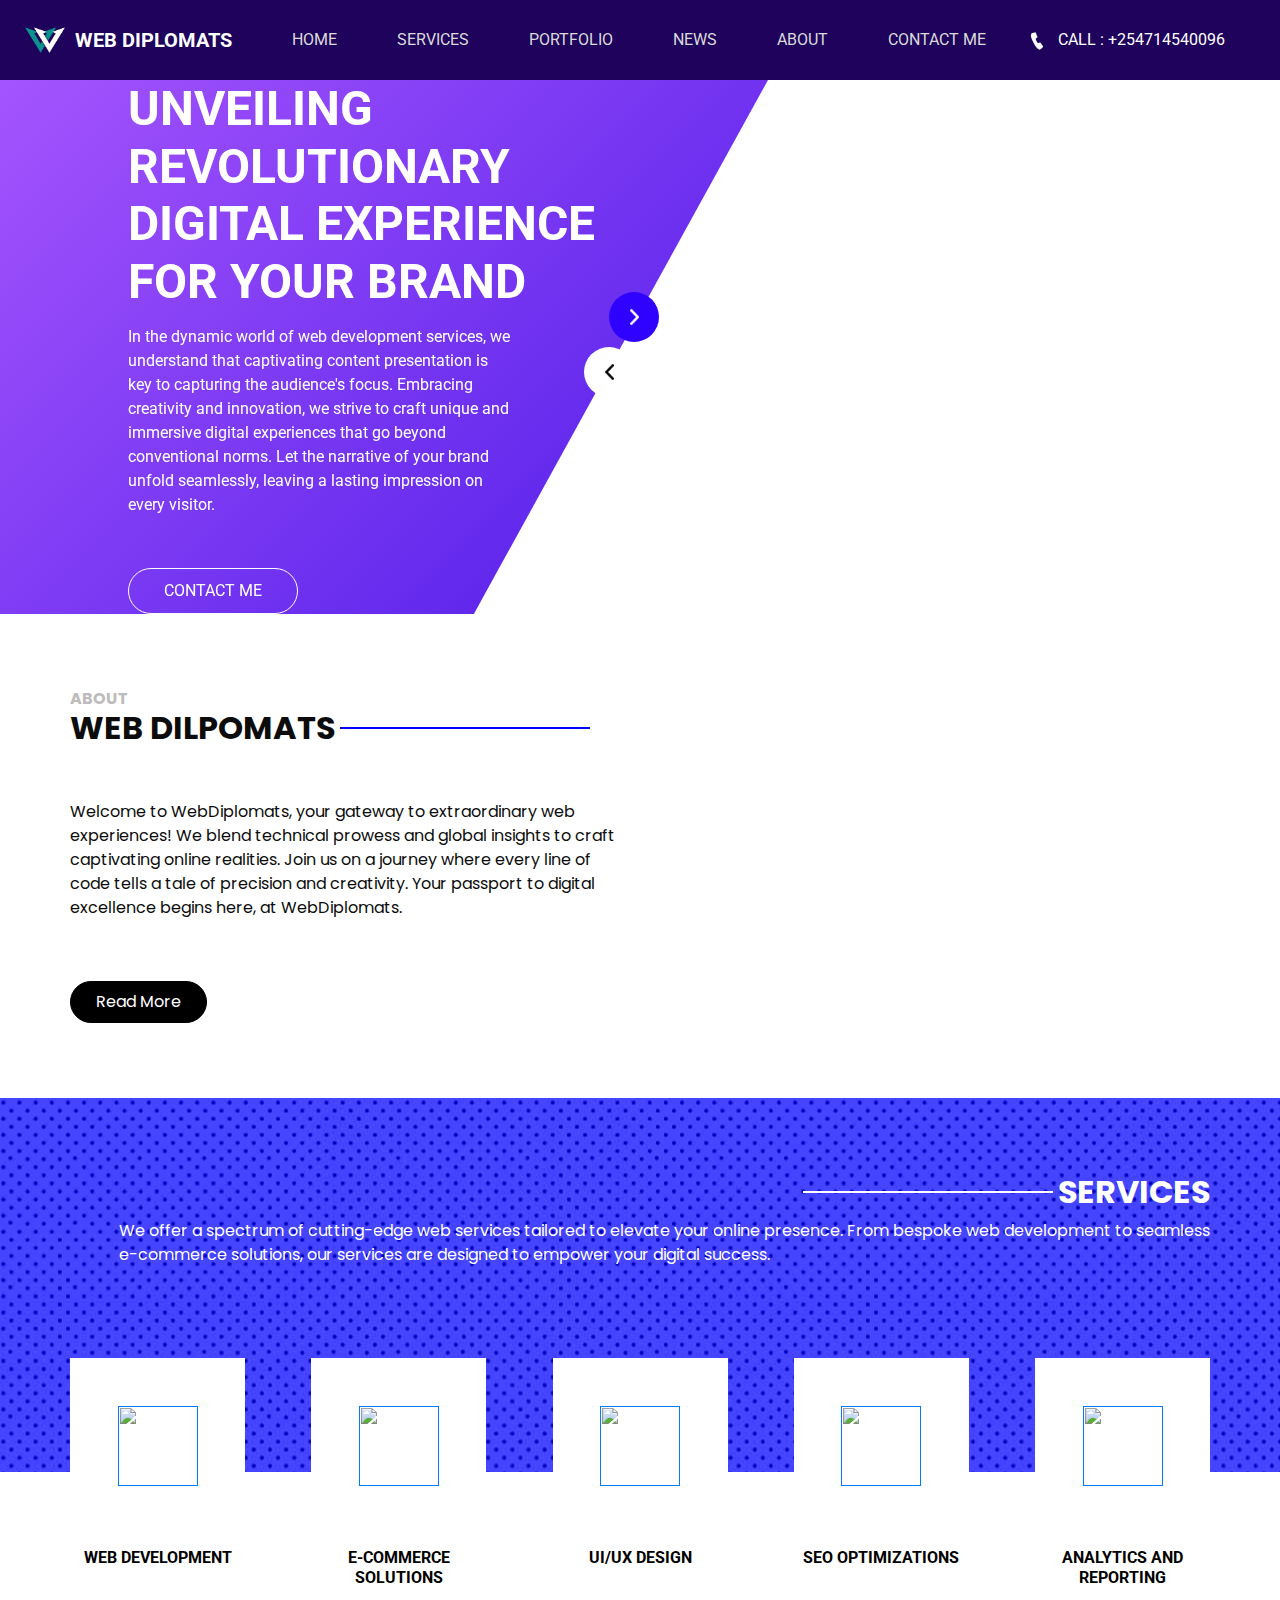
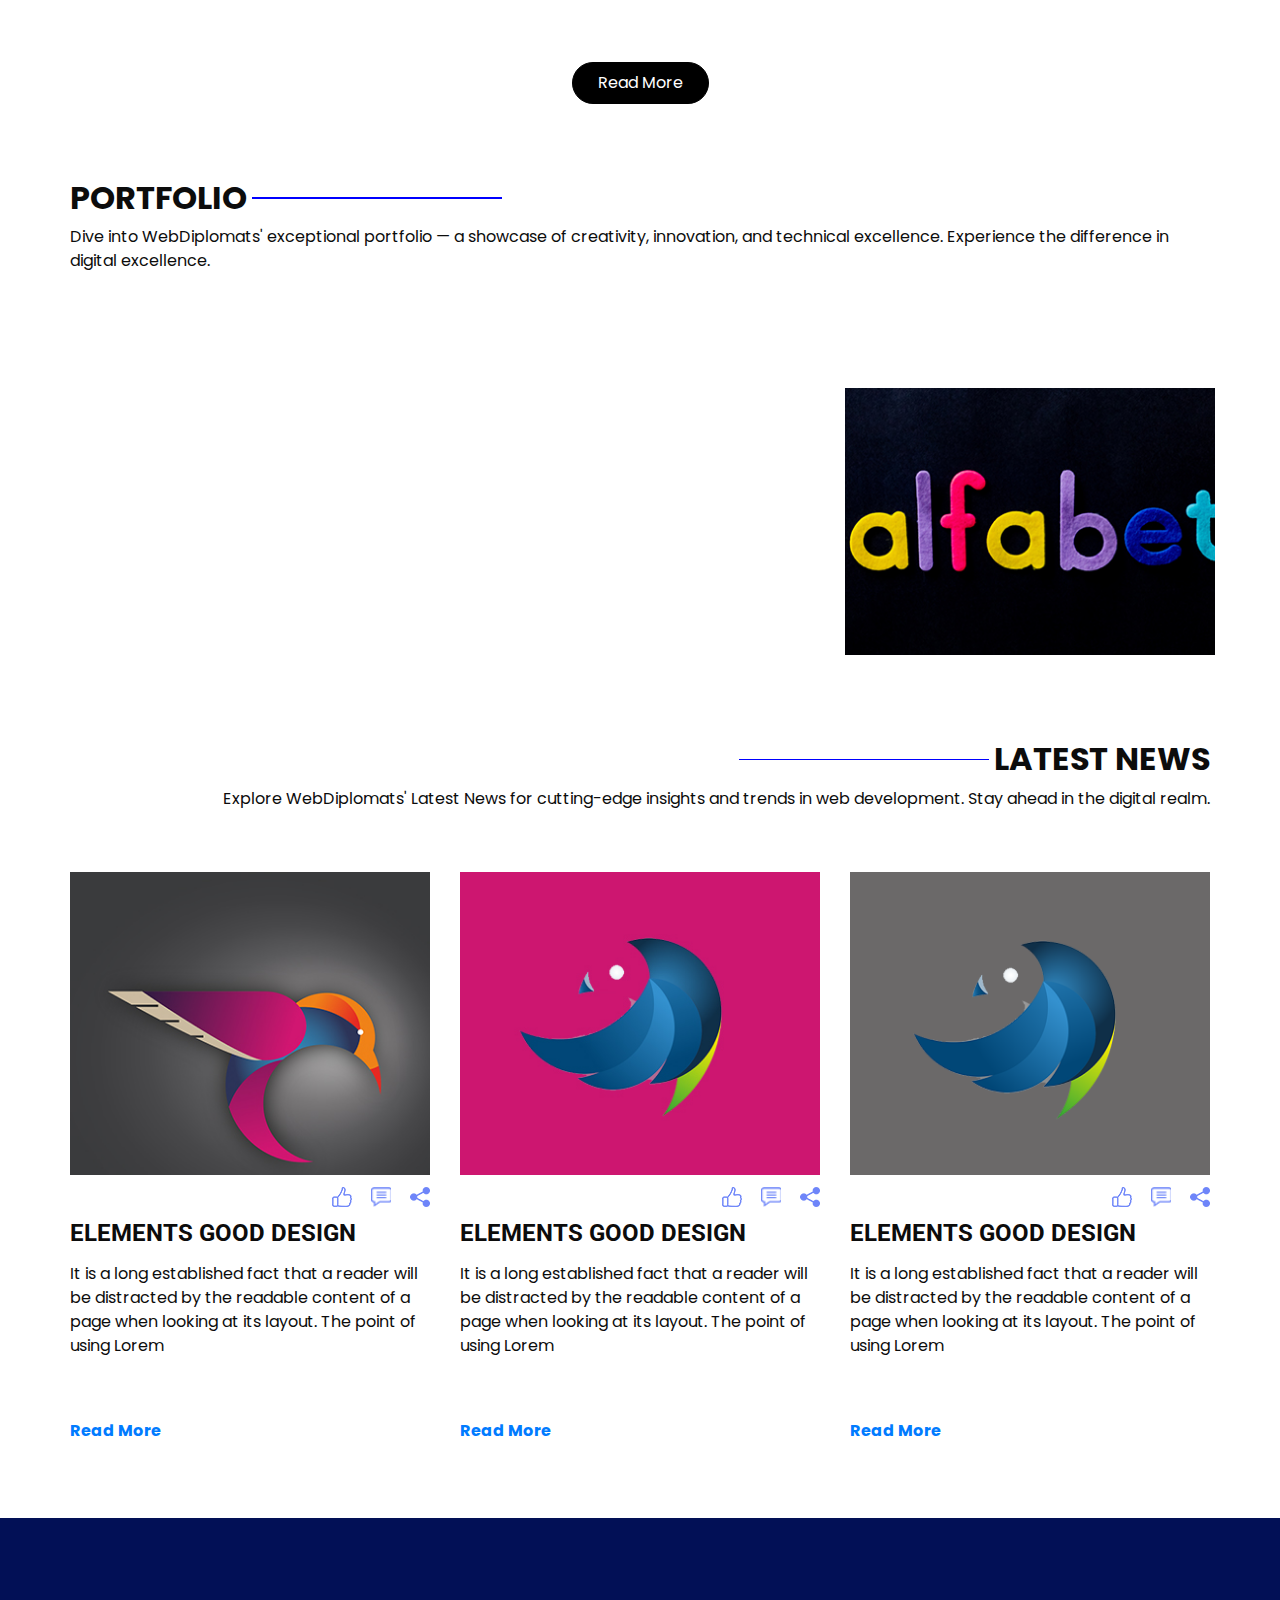
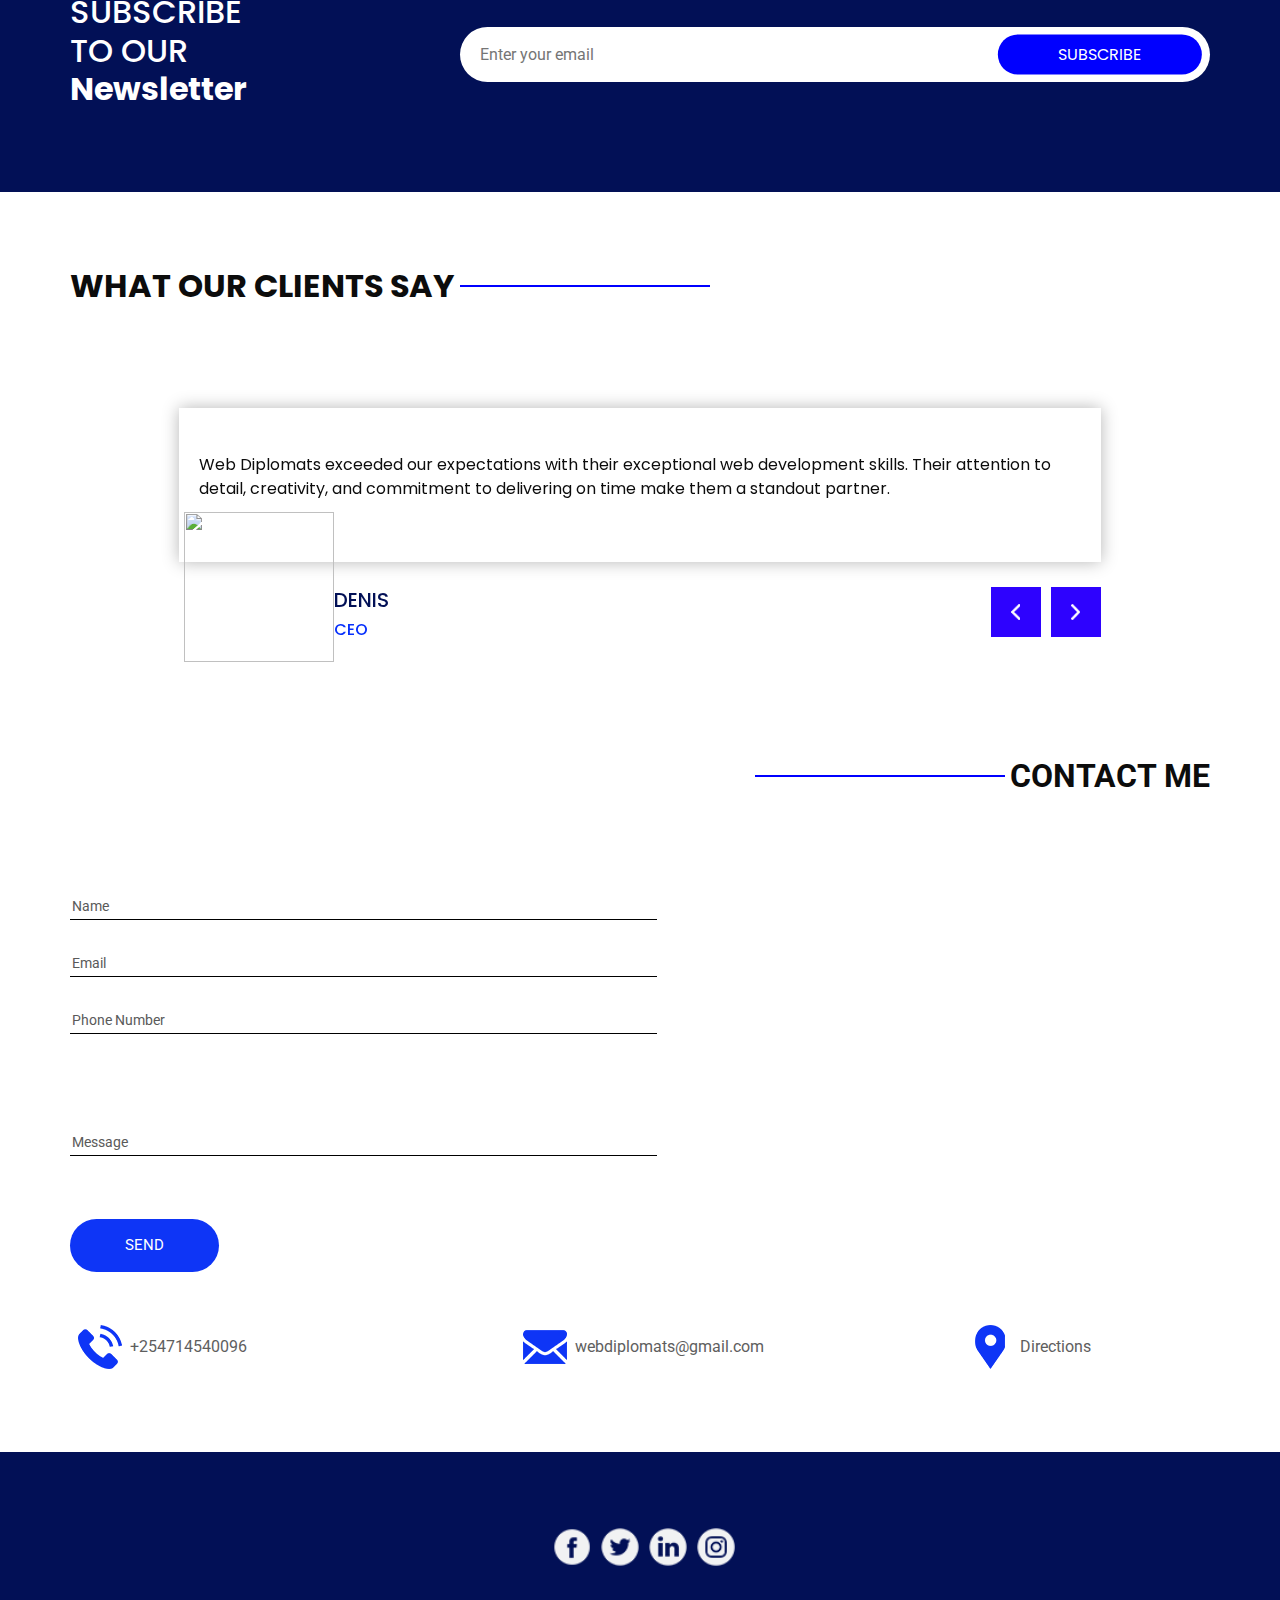
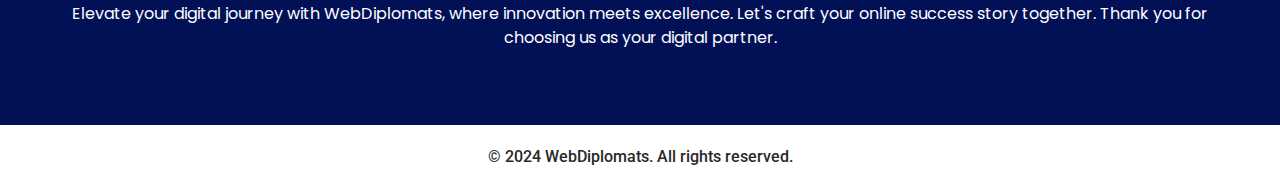
==== WebDiplomats/index.html @ 43dcf4a0 "Add files via upload" ====
<!DOCTYPE html>
<html>

<head>
  <!-- Basic -->
  <meta charset="utf-8" />
  <meta http-equiv="X-UA-Compatible" content="IE=edge" />
  <!-- Mobile Metas -->
  <meta name="viewport" content="width=device-width, initial-scale=1, shrink-to-fit=no" />
  <!-- Site Metas -->
  <meta name="keywords" content="" />
  <meta name="description" content="" />
  <meta name="author" content="" />

  <title>WEB DIPOLMATS</title>

  <link rel="icon" href="C:\Jects\WebDiplomats\images\icon.png" type="image/png">


  <!-- slider stylesheet -->
  <link rel="stylesheet" type="text/css"
    href="https://cdnjs.cloudflare.com/ajax/libs/OwlCarousel2/2.1.3/assets/owl.carousel.min.css" />

  <!-- bootstrap core css -->
  <link rel="stylesheet" type="text/css" href="css/bootstrap.css" />

  <!-- fonts style -->
  <link href="https://fonts.googleapis.com/css?family=Poppins:400,700|Roboto:400,700&display=swap" rel="stylesheet">
  <!-- Custom styles for this template -->
  <link href="css/style.css" rel="stylesheet" />
  <!-- responsive style -->
  <link href="css/responsive.css" rel="stylesheet" />
</head>

<body>
  <div class="hero_area">
    <!-- header section strats -->
    <header class="header_section">
      <div class="container-fluid">
        <nav class="navbar navbar-expand-lg custom_nav-container ">
          <a class="navbar-brand" href="index.html">
            <img src="images/logo.png" alt="">
            <span>
              WEB DIPLOMATS
            </span>
          </a>
          <button class="navbar-toggler" type="button" data-toggle="collapse" data-target="#navbarSupportedContent"
            aria-controls="navbarSupportedContent" aria-expanded="false" aria-label="Toggle navigation">
            <span class="navbar-toggler-icon"></span>
          </button>

          <div class="collapse navbar-collapse" id="navbarSupportedContent">
            <div class="d-flex mx-auto flex-column flex-lg-row align-items-center">
              <ul class="navbar-nav  ">
                <li class="nav-item active">
                  <a class="nav-link" href="index.html">Home <span class="sr-only">(current)</span></a>
                </li>
                <li class="nav-item">
                  <a class="nav-link" href="service.html">Services </a>
                </li>
                <li class="nav-item">
                  <a class="nav-link" href="portfolio.html"> Portfolio</a>
                </li>
                <li class="nav-item">
                  <a class="nav-link" href="news.html"> News </a>
                </li>
                <li class="nav-item">
                  <a class="nav-link" href="about.html">About </a>
                </li>
                <li class="nav-item">
                  <a class="nav-link" href="contact.html">Contact Me</a>
                </li>
              </ul>
            </div>
            <div class="quote_btn-container  d-flex justify-content-center">
              <a href="">
                <img src="images/call.png" alt="">
                CALL : +254714540096
              </a>
              <a href="">
                <span>
              </a>
            </div>
          </div>
        </nav>
      </div>
    </header>
    <!-- end header section -->
    <!-- slider section -->
    <section class=" slider_section position-relative">

      <div class="slider_bg-container">

      </div>
      <div class="slider-container">

        <div class="detail-box">
          <a class="carousel-control-prev" href="#carouselExampleControls" role="button" data-slide="prev">
            <span class="sr-only">Previous</span>
          </a>
          <a class="carousel-control-next" href="#carouselExampleControls" role="button" data-slide="next">
            <span class="sr-only">Next</span>
          </a>
          <h1>
            UNVEILING <br>
            REVOLUTIONARY DIGITAL EXPERIENCE<br>
            FOR YOUR BRAND
          </h1>
          <p>
            In the dynamic world of web development services, we understand that captivating content presentation is key to capturing the audience's focus. Embracing creativity and innovation, we strive to craft unique and immersive digital experiences that go beyond conventional norms. Let the narrative of your brand unfold seamlessly, leaving a lasting impression on every visitor.
          </p>
          <div>
            <a href="" class="slider-link">
              CONTACT ME
            </a>
          </div>
        </div>
        <div class="img-box">
          <div id="carouselExampleControls" class="carousel slide" data-ride="carousel">
            <div class="carousel-inner">
              <div class="carousel-item active">
                <img src="C:\Jects\WebDiplomats\images\about-img.jpg" alt="">
              </div> 
              <div class="carousel-item">
                <img src="C:\Jects\WebDiplomats\images\about-img.jpg" alt="">
              </div>
              <div class="carousel-item">
                <img src="C:\Jects\WebDiplomats\images\about-img.jpg" alt="">
              </div>
            </div>

          </div>

        </div>
      </div>

    </section>
    <!-- end slider section -->
  </div>

  <!-- about section -->
  <section class="about_section layout_padding">
    <div class="container">
      <div class="row">
        <div class="col-md-6">
          <div class="detail-box">
            <h6>
              About
            </h6>
            <div class="custom_heading-container">
              <h2>
                WEB DILPOMATS
              </h2>
              <hr>
            </div>
            <p>
              Welcome to WebDiplomats, your gateway to extraordinary web experiences! We blend technical prowess and global insights to craft captivating online realities. Join us on a journey where every line of code tells a tale of precision and creativity. Your passport to digital excellence begins here, at WebDiplomats.            </p>
            <div>
              <a href="">
                Read More
              </a>
            </div>
          </div>
        </div>
        <div class="col-md-6">
          <div class="img-box">
            <img src="C:\Jects\WebDiplomats\images\about-img.jpg" alt="">
          </div>
        </div>
      </div>

    </div>
  </section>


  <!-- end about section -->

  <!-- service section -->

  <section class="service_section layout_padding">
    <div class="container">
      <div class="d-flex flex-column align-items-end">
        <div class="custom_heading-container">
          <hr>
          <h2>
            Services
          </h2>

        </div>
        <p>
          We offer a spectrum of cutting-edge web services tailored to elevate your online presence. From bespoke web development to seamless <br> e-commerce solutions, our services are designed to empower your digital success.
        </p>
      </div>
    </div>
    <div class="container">
      <div class="service_container layout_padding2">
        <a href="">
          <div class="box">
            <div class="img-box">
              <img src="C:\Jects\WebDiplomats\images/s-1.png" alt="" class="img-1" width="80" height="80">
              <img src="C:\Jects\WebDiplomats\images/s1-blue.png" alt="" class="img-2" width="100" height="100">
            </div>
            <div class="name">
              <h6>
                WEB DEVELOPMENT
              </h6>
            </div>
          </div>
        </a>
        <a href="">
          <div class="box">
            <div class="img-box">
              <img src="C:\Jects\WebDiplomats\images/s-2.png" alt="" class="img-1" width="80" height="80">
              <img src="C:\Jects\WebDiplomats\images/s2-blue.png" alt="" class="img-2" width="100" height="100">
            </div>
            <div class="name">
              <h6>
                E-COMMERCE SOLUTIONS
              </h6>
            </div>
          </div>
        </a>
        <a href="">
          <div class="box">
            <div class="img-box">
              <img src="C:\Jects\WebDiplomats\images/s-3.png" alt="" class="img-1" width="80" height="80">
              <img src="C:\Jects\WebDiplomats\images/s3-blue.png" alt="" class="img-2" width="100" height="100">
            </div>
            <div class="name">
              <h6>
                UI/UX Design
              </h6>
            </div>
          </div>
        </a>
        <a href="">
          <div class="box">
            <div class="img-box">
              <img src="C:\Jects\WebDiplomats\images/s-4.png" alt="" class="img-1" width="80" height="80">
              <img src="C:\Jects\WebDiplomats\images/s4-blue.png" alt="" class="img-2" width="100" height="100">
            </div>
            <div class="name">
              <h6>
                SEO OptimizationS
              </h6>
            </div>
          </div>
        </a>
        <a href="">
          <div class="box">
            <div class="img-box">
              <img src="C:\Jects\WebDiplomats\images/s-5.png" alt="" class="img-1" width="80" height="80">
              <img src="C:\Jects\WebDiplomats\images/s5-blue.png" alt="" class="img-2" width="100" height="100" >
            </div>
            <div class="name">
              <h6>
                Analytics and Reporting
              </h6>
            </div>
          </div>
        </a>
      </div>
    </div>
    <div class="read-btn">
      <a href="">
        Read More
      </a>
    </div>
  </section>

  <!-- end service section -->

  <!-- portfolio section -->

  <section class="portfolio_section">
    <div class="container">
      <div class="custom_heading-container">
        <h2>
          Portfolio
        </h2>
        <hr>
      </div>
      <p>
        Dive into WebDiplomats' exceptional portfolio — a showcase of creativity, innovation, and technical excellence. Experience the difference in digital excellence.
      </p>
      <div class="layout_padding2-top">
        <div class="row">
          <div class="col-md-4">
            <div class="img-box">
              <img src="C:\Jects\WebDiplomats\images\p-1.png" alt="">
              <a href="">
                <img src="C:\Jects\WebDiplomats\images/link.png" alt="">
              </a>
            </div>
          </div>
          <div class="col-md-4">
            <div class="img-box">
              <img src="C:\Jects\WebDiplomats\images\p-2.png" alt="">
              <a href="">
                <img src="images/link.png" alt="">
              </a>
            </div>
          </div>
          <div class="col-md-4">
            <div class="img-box">
              <img src="C:\Jects\WebDiplomats\images/p-3.jpg" alt="">
              <a href="">
                <img src="images/link.png" alt="">
              </a>
            </div>
          </div>
          <div class="col-md-4">
            <div class="img-box">
              <img src="C:\Jects\WebDiplomats\images/p-4.jpg" alt="">
              <a href="">
                <img src="images/link.png" alt="">
              </a>
            </div>
          </div>
          <div class="col-md-4">
            <div class="img-box">
              <img src="C:\Jects\WebDiplomats\images/p-5.jpg" alt="">
              <a href="">
                <img src="images/link.png" alt="">
              </a>
            </div>
          </div>
          <div class="col-md-4">
            <div class="img-box">
              <img src="images/p-6.jpg" alt="">
              <a href="">
                <img src="images/link.png" alt="">
              </a>
            </div>
          </div>
        </div>
      </div>
    </div>
  </section>

  <!-- end portfolio section -->
  <!-- news section -->

  <section class="news_section layout_padding">
    <div class="container">
      <div class="d-flex flex-column align-items-end">
        <div class="custom_heading-container">
          <hr>
          <h2>
            Latest News
          </h2>

        </div>
        <p>
          Explore WebDiplomats' Latest News for cutting-edge insights and trends in web development. Stay ahead in the digital realm.
        </p>
      </div>
      <div class="row">
        <div class="col-md-4">
          <div class="box">
            <div class="img-box">
              <img src="images/n-1.jpg" alt="">
            </div>
            <div class="action-box">
              <div class="action">
                <a href="">
                  <img src="images/like.png" alt="">
                </a>
                <a href="">
                  <img src="images/comment.png" alt="">
                </a>
                <a href="">
                  <img src="images/share.png" alt="">
                </a>
              </div>
            </div>
            <div class="detail-box">
              <h4>
                elements good design
              </h4>
              <p>
                It is a long established fact that a reader will be distracted by the readable content of a page when
                looking at its layout. The point of using Lorem
              </p>
              <div>
                <a href="">
                  Read More
                </a>
              </div>
            </div>
          </div>
        </div>
        <div class="col-md-4">
          <div class="box">
            <div class="img-box">
              <img src="images/n-2.jpg" alt="">
            </div>
            <div class="action-box">
              <div class="action">
                <a href="">
                  <img src="images/like.png" alt="">
                </a>
                <a href="">
                  <img src="images/comment.png" alt="">
                </a>
                <a href="">
                  <img src="images/share.png" alt="">
                </a>
              </div>
            </div>
            <div class="detail-box">
              <h4>
                elements good design
              </h4>
              <p>
                It is a long established fact that a reader will be distracted by the readable content of a page when
                looking at its layout. The point of using Lorem
              </p>
              <div>
                <a href="">
                  Read More
                </a>
              </div>
            </div>
          </div>
        </div>
        <div class="col-md-4">
          <div class="box">
            <div class="img-box">
              <img src="images/n-3.png" alt="">
            </div>
            <div class="action-box">
              <div class="action">
                <a href="">
                  <img src="images/like.png" alt="">
                </a>
                <a href="">
                  <img src="images/comment.png" alt="">
                </a>
                <a href="">
                  <img src="images/share.png" alt="">
                </a>
              </div>
            </div>
            <div class="detail-box">
              <h4>
                elements good design
              </h4>
              <p>
                It is a long established fact that a reader will be distracted by the readable content of a page when
                looking at its layout. The point of using Lorem
              </p>
              <div>
                <a href="">
                  Read More
                </a>
              </div>
            </div>
          </div>
        </div>
      </div>
    </div>
  </section>

  <!-- end news section -->

  <!-- subscribe section -->

  <section class="subscribe_section layout_padding">
    <div class="container">
      <div class="row">
        <div class="col-md-4">
          <h2>
            subscribe <br>
            to our <br>
            <span>
              Newsletter
            </span>
          </h2>
        </div>
        <div class="col-md-8">
          <form action="">
            <input type="text" placeholder="Enter your email">
            <button>
              Subscribe
            </button>
          </form>
        </div>
      </div>
    </div>
  </section>

  <!-- end subscribe section -->

  <!-- client section -->

  <section class="client_section layout_padding">
    <div class="container">
      <div class="custom_heading-container">
        <h2>
          What Our Clients Say
        </h2>
        <hr>
      </div>
      <div class="client_container layout_padding-top">
        <div id="carouselExample2Controls" class="carousel slide" data-ride="carousel">
          <div class="carousel-inner">
            <div class="carousel-item active">
              <div class="box">
                <div class="detail-box">
                  <p>
                    Web Diplomats exceeded our expectations with their exceptional web development skills. 
                    Their attention to detail, creativity, and commitment to delivering on time make them a 
                    standout partner.
                  </p>
                </div>
                <div class="client-id">
                  <div class="img-box">
                    <img src="C:\Jects\WebDiplomats\images\client2.png" alt="" width="140" height="150x">
                  </div>
                  <div class="name">
                    <h5>
                      Denis
                    </h5>
                    <h6>
                      CEO
                    </h6>
                  </div>
                </div>
              </div>
            </div>
            <div class="carousel-item">
              <div class="box">
                <div class="detail-box">
                  <p>
                    Choosing WebDiplomats was one of the best decisions for our online presence. 
                    Their expertise in e-commerce solutions transformed our business, and their 
                    dedication to client satisfaction is truly commendable.
                  </p>
                </div>
                <div class="client-id">
                  <div class="img-box">
                    <img src="C:\Jects\WebDiplomats\images\client1.png" alt="" width="140" height="150x">
                  </div>
                  <div class="name">
                    <h5>
                      Jones
                    </h5>
                    <h6>
                      Designer
                    </h6>
                  </div>
                </div>
              </div>
            </div>
            <div class="carousel-item">
              <div class="box">
                <div class="detail-box">
                  <p>
                    WebDiplomats' team demonstrated professionalism and ingenuity throughout our project. 
                    Their collaborative approach, coupled with an unwavering commitment to quality, makes 
                    them our trusted digital partner.
                  </p>
                </div>
                <div class="client-id">
                  <div class="img-box">
                    <img src="C:\Jects\WebDiplomats\images\client3.png" width="140" height="150x" alt="">
                  </div>
                  <div class="name">
                    <h5>
                      Camilla
                    </h5>
                    <h6>
                      Director
                    </h6>
                  </div>
                </div>
              </div>
            </div>
          </div>
          <a class="carousel-control-prev" href="#carouselExample2Controls" role="button" data-slide="prev">
            <span class="sr-only">Previous</span>
          </a>
          <a class="carousel-control-next" href="#carouselExample2Controls" role="button" data-slide="next">
            <span class="sr-only">Next</span>
          </a>
        </div>

      </div>
    </div>
  </section>
  <!-- end client section -->

  <!-- contact section -->

  <section class="contact_section layout_padding-bottom">
    <div class="container">
      <div class="d-flex flex-column align-items-end">
        <div class="custom_heading-container">
          <hr>
          <h2>
            Contact Me
          </h2>
        </div>
      </div>
      <div class="layout_padding-top layout_padding2-bottom">
        <div class="row">
          <div class="col-md-7">
            <form action="">
              <div class="contact_form-container">
                <div>
                  <div>
                    <input type="text" placeholder="Name">
                  </div>
                  <div>
                    <input type="email" placeholder="Email">
                  </div>
                  <div>
                    <input type="text" placeholder="Phone Number">
                  </div>
                  <div class="">
                    <input type="text" placeholder="Message" class="message_input">
                  </div>
                  <div class="mt-5">
                    <button type="submit">
                      send
                    </button>
                  </div>
                </div>

              </div>

            </form>
          </div>
          <div class="col-md-5">
            <div class="map-box">
              <div id="map">
                <div class="map-responsive">
                  <iframe
                    src="https://www.google.com/maps/embed/v1/place?key=AIzaSyA0s1a7phLN0iaD6-UE7m4qP-z21pH0eSc&q=Eiffel+Tower+Paris+France"
                    width="600" height="300" frameborder="0" style="border:0; width: 100%;" allowfullscreen></iframe>
                </div>
              </div>
            </div>
          </div>
        </div>
      </div>
      <div class="contact_items">

        <a href="">
          <div class="item ">
            <div class="img-box box-2">

            </div>
            <div class="detail-box">
              <p>
                +254714540096
              </p>
            </div>
          </div>
        </a>
        <a href="">
          <div class="item ">
            <div class="img-box box-3">

            </div>
            <div class="detail-box">
              <p>
                webdiplomats@gmail.com
              </p>
            </div>
          </div>
        </a>
        <a href="">
          <div class="item ">
            <div class="img-box box-1">

            </div>
            <div class="detail-box">
              <p>
                Directions
              </p>
            </div>
          </div>
        </a>
      </div>
    </div>
  </section>


  <!-- end contact section -->

  <!-- info section -->
  <section class="info_section layout_padding">
    <div class="container">
      <div class="info_social">
        <div>
          <a href="">
            <img src="images/fb.png" alt="">
          </a>
        </div>
        <div>
          <a href="">
            <img src="images/twitter.png" alt="">
          </a>
        </div>
        <div>
          <a href="">
            <img src="images/linkedin.png" alt="">
          </a>
        </div>
        <div>
          <a href="">
            <img src="images/insta.png" alt="">
          </a>
        </div>
      </div>
      <div>
        <p>
          Elevate your digital journey with WebDiplomats, where innovation meets excellence. 
          Let's craft your online success story together. 
          Thank you for choosing us as your digital partner.
        </p>
      </div>
    </div>
  </section>

  <!-- end info_section -->

  <!-- footer section -->
  <section class="container-fluid footer_section">
    <p>
      &copy; 2024 WebDiplomats. All rights reserved. 
    </p>
  </section>
  <!-- footer section -->

  <script type="text/javascript" src="js/jquery-3.4.1.min.js"></script>
  <script type="text/javascript" src="js/bootstrap.js"></script>

</body>
</body>

</html>
---- WebDiplomats/css/style.css ----
body {
  font-family: "Roboto", sans-serif;
  color: #0c0c0c;
  background-color: #ffffff;
}

.layout_padding {
  padding: 75px 0;
}

.layout_padding2 {
  padding: 45px 0;
}

.layout_padding2-top {
  padding-top: 45px;
}

.layout_padding2-bottom {
  padding-bottom: 45px;
}

.layout_padding-top {
  padding-top: 75px;
}

.layout_padding-bottom {
  padding-bottom: 75px;
}

.custom_heading-container {
  display: -webkit-box;
  display: -ms-flexbox;
  display: flex;
  -webkit-box-align: center;
      -ms-flex-align: center;
          align-items: center;
}

.custom_heading-container h2 {
  text-transform: uppercase;
  font-weight: bold;
}

.custom_heading-container hr {
  width: 250px;
  border: none;
  height: 1.5px;
  background-color: #0000ff;
  margin: 0 5px 0.5rem 5px;
}

/*header section*/
.hero_area {
  position: relative;
}

.sub_page .hero_area {
  height: auto;
}

.hero_area.sub_pages {
  height: auto;
}

.header_section {
  background-color: #1e025b;
  padding: 10px 0;
}

.header_section .container-fluid {
  padding-right: 25px;
  padding-left: 25px;
}

.header_section .nav_container {
  margin: 0 auto;
}

.header_section .quote_btn-container a {
  color: #ffffff;
}

.header_section .quote_btn-container a img {
  margin-right: 10px;
}

.header_section .quote_btn-container a span {
  margin: 0 10px 0 20px;
}

.custom_nav-container.navbar-expand-lg .navbar-nav .nav-link {
  padding: 10px 20px;
  color: #dbdada;
  text-align: center;
  text-transform: uppercase;
}

.custom_nav-container.navbar-expand-lg .navbar-nav .nav-link:hover {
  color: #ffffff;
}

a,
a:hover,
a:focus {
  text-decoration: none;
}

a:hover,
a:focus {
  color: initial;
}

.btn,
.btn:focus {
  outline: none !important;
  -webkit-box-shadow: none;
          box-shadow: none;
}

.navbar-brand,
.navbar-brand:hover {
  text-transform: uppercase;
  font-weight: bold;
  font-size: 24px;
}

.custom_nav-container .nav_search-btn {
  background-image: url(../images/search-icon.png);
  background-size: 22px;
  background-repeat: no-repeat;
  background-position-y: 7px;
  width: 35px;
  height: 35px;
  padding: 0;
  border: none;
}

.navbar-brand {
  display: -webkit-box;
  display: -ms-flexbox;
  display: flex;
  -webkit-box-align: center;
      -ms-flex-align: center;
          align-items: center;
}

.navbar-brand img {
  width: 40px;
  margin-right: 5px;
}

.navbar-brand span {
  font-size: 20px;
  font-weight: 700;
  color: #ffffff;
  margin-left: 5px;
}

.custom_nav-container {
  z-index: 99999;
  padding: 5px 0;
}

.custom_nav-container .navbar-toggler {
  outline: none;
}

.custom_nav-container .navbar-toggler .navbar-toggler-icon {
  background-image: url(../images/menu.png);
  background-size: 40px;
}

/*end header section*/
/* slider section */
.slider_section .slider-container {
  display: -webkit-box;
  display: -ms-flexbox;
  display: flex;
  -webkit-box-align: center;
      -ms-flex-align: center;
          align-items: center;
  padding-left: 10%;
}

.slider_section .detail-box {
  width: 45%;
  z-index: 4;
  color: #ffffff;
}

.slider_section .detail-box h1 {
  text-transform: uppercase;
  font-weight: bold;
  font-size: 3rem;
}

.slider_section .detail-box p {
  width: 75%;
  margin-top: 15px;
}

.slider_section .detail-box .slider-link {
  display: inline-block;
  padding: 10px 35px;
  border: 1px solid #ffffff;
  background-color: transparent;
  color: #ffffff;
  border-radius: 25px;
  margin-top: 35px;
}

.slider_section .detail-box .slider-link:hover {
  background-color: #ffffff;
  color: black;
}

.slider_section .img-box {
  width: 73%;
  margin-left: -17%;
  position: relative;
  z-index: 2;
}

.slider_section .img-box img {
  width: 100%;
}

.slider_section .slider_bg-container {
  position: absolute;
  width: 100%;
  height: 100%;
  background: linear-gradient(135deg, #a454fd, #2b05df);
  z-index: 3;
  -webkit-clip-path: polygon(0 0, 60% 0, 37% 100%, 0% 100%);
          clip-path: polygon(0 0, 60% 0, 37% 100%, 0% 100%);
}

.slider_section .carousel-control-prev,
.slider_section .carousel-control-next {
  left: 47.6%;
  width: 50px;
  height: 50px;
  z-index: 9;
  background-size: 9px;
  background-repeat: no-repeat;
  background-position: center;
  opacity: 1;
  border-radius: 100%;
}

.slider_section .carousel-control-prev {
  background-image: url(../images/prev.png);
  background-color: #ffffff;
  top: 50%;
  -webkit-transform: translate(-50%, 0);
          transform: translate(-50%, 0);
}

.slider_section .carousel-control-next {
  background-image: url(../images/next.png);
  background-color: #2e02fe;
  top: calc(50% - 30px);
  -webkit-transform: translate(0, -50%);
          transform: translate(0, -50%);
}

.about_section {
  font-family: "Poppins", sans-serif;
}

.about_section .row {
  -webkit-box-align: center;
      -ms-flex-align: center;
          align-items: center;
}

.about_section a {
  display: inline-block;
  padding: 8px 25px;
  background-color: #000000;
  border: 1px solid #000000;
  color: #ffffff;
  border-radius: 25px;
  margin-top: 45px;
}

.about_section a:hover {
  background-color: transparent;
  color: #000000;
}

.about_section p {
  margin-top: 45px;
}

.about_section .img-box img {
  width: 100%;
}

.about_section h6 {
  text-transform: uppercase;
  color: #bdbbbb;
  font-weight: bold;
  margin: 0;
}

.service_section {
  position: relative;
  font-family: "Poppins", sans-serif;
}

.service_section h2,
.service_section p {
  color: white;
}

.service_section hr {
  background-color: #ffffff;
}

.service_section .service_container {
  display: -webkit-box;
  display: -ms-flexbox;
  display: flex;
  -webkit-box-pack: justify;
      -ms-flex-pack: justify;
          justify-content: space-between;
}

.service_section .box {
  width: 175px;
  text-align: center;
  margin: 30px 0;
  font-family: "Roboto", sans-serif;
}

.service_section .box .img-2 {
  display: none;
}

.service_section .box .img-box {
  width: 175px;
  height: 175px;
  display: -webkit-box;
  display: -ms-flexbox;
  display: flex;
  -webkit-box-pack: center;
      -ms-flex-pack: center;
          justify-content: center;
  -webkit-box-align: center;
      -ms-flex-align: center;
          align-items: center;
  background-color: #ffffff;
}

.service_section .box .name {
  margin-top: 15px;
}

.service_section .box .name h6 {
  text-transform: uppercase;
  color: #000000;
  font-weight: bold;
}

.service_section .box:hover .img-1 {
  display: none;
}

.service_section .box:hover .img-2 {
  display: inline-block;
}

.service_section::before {
  content: "";
  position: absolute;
  width: 100%;
  height: 55%;
  top: 0;
  left: 0;
  background-image: url(../images/service-bg.jpg);
  z-index: -1;
}

.service_section .read-btn {
  display: -webkit-box;
  display: -ms-flexbox;
  display: flex;
  -webkit-box-pack: center;
      -ms-flex-pack: center;
          justify-content: center;
}

.service_section .read-btn a {
  display: inline-block;
  padding: 8px 25px;
  background-color: #000000;
  border: 1px solid #000000;
  color: #ffffff;
  border-radius: 25px;
}

.service_section .read-btn a:hover {
  background-color: transparent;
  color: #000000;
}

.portfolio_section {
  font-family: "Poppins", sans-serif;
}

.portfolio_section .col-md-4 {
  padding: 0;
}

.portfolio_section .img-box {
  position: relative;
  margin: 10px;
}

.portfolio_section .img-box img {
  width: 100%;
}

.portfolio_section .img-box a {
  display: -webkit-box;
  display: -ms-flexbox;
  display: flex;
  position: absolute;
  opacity: 0;
  -webkit-box-align: center;
      -ms-flex-align: center;
          align-items: center;
  -webkit-box-pack: center;
      -ms-flex-pack: center;
          justify-content: center;
  width: 50px;
  height: 50px;
  border-radius: 100%;
  background-color: #ffffff;
  top: 50%;
  left: 50%;
  -webkit-transform: translate(-50%, -50%);
          transform: translate(-50%, -50%);
  -webkit-transition: opacity 0.2s;
  transition: opacity 0.2s;
}

.portfolio_section .img-box a img {
  width: 20px;
  opacity: 0;
  -webkit-transition: opacity 0.2s;
  transition: opacity 0.2s;
}

.portfolio_section .img-box::before {
  content: "";
  position: absolute;
  top: 50%;
  left: 50%;
  -webkit-transform: translate(-50%, -50%);
          transform: translate(-50%, -50%);
  width: 0;
  height: 0;
  background-color: rgba(37, 28, 229, 0.8);
  border-radius: 25px;
  -webkit-transition: all 0.1s;
  transition: all 0.1s;
}

.portfolio_section .img-box:hover::before {
  width: 90%;
  height: 90%;
}

.portfolio_section .img-box:hover a {
  opacity: 1;
}

.portfolio_section .img-box:hover a img {
  opacity: 1;
}

.news_section h2,
.news_section p,
.news_section a {
  font-family: "Poppins", sans-serif;
}

.news_section .box {
  margin-top: 45px;
}

.news_section .box img {
  width: 100%;
}

.news_section .box .action-box {
  display: -webkit-box;
  display: -ms-flexbox;
  display: flex;
  -webkit-box-pack: end;
      -ms-flex-pack: end;
          justify-content: flex-end;
  padding: 10px 0;
}

.news_section .box .action-box a {
  margin-left: 15px;
  opacity: 0.6;
}

.news_section .box .action-box a img {
  width: 20px;
}

.news_section .box .action-box a:hover {
  opacity: 1;
}

.news_section .box .detail-box h4 {
  text-transform: uppercase;
  font-weight: bold;
}

.news_section .box .detail-box p {
  margin-top: 15px;
}

.news_section .box .detail-box a {
  display: inline-block;
  font-weight: bold;
  margin-top: 45px;
}

.subscribe_section {
  background-color: #021056;
}

.subscribe_section .row {
  -webkit-box-align: center;
      -ms-flex-align: center;
          align-items: center;
}

.subscribe_section h2,
.subscribe_section button {
  font-family: "Poppins", sans-serif;
}

.subscribe_section h2 {
  color: #ffffff;
  text-transform: uppercase;
}

.subscribe_section h2 span {
  text-transform: none;
  font-weight: bold;
}

.subscribe_section form {
  display: -webkit-box;
  display: -ms-flexbox;
  display: flex;
}

.subscribe_section form input {
  border: none;
  min-width: 100%;
  height: 55px;
  background-color: #ffffff;
  padding: 0 20px;
  border-radius: 50px;
  outline: none;
}

.subscribe_section form button {
  border: none;
  padding: 0 60px;
  height: 40px;
  border-radius: 35px;
  color: #ffffff;
  background-color: #0000ff;
  -webkit-transform: translate(-104%, 7.5px);
          transform: translate(-104%, 7.5px);
  text-align: center;
  text-transform: uppercase;
}

.subscribe_section form button:hover {
  background-color: #0000cc;
}

.client_section {
  font-family: "Poppins", sans-serif;
}

.client_section .client_container {
  width: 87%;
  margin: 0 auto;
}

.client_section .client_container .box {
  margin: 20px 35px;
}

.client_section .client_container .box .detail-box {
  padding: 45px 20px;
  -webkit-box-shadow: 0px 0px 16px 0px rgba(0, 0, 0, 0.29);
  box-shadow: 0px 0px 16px 0px rgba(0, 0, 0, 0.29);
}

.client_section .client_container .box .client-id {
  display: -webkit-box;
  display: -ms-flexbox;
  display: flex;
  -webkit-box-align: end;
      -ms-flex-align: end;
          align-items: flex-end;
}

.client_section .client_container .box .client-id .img-box {
  min-width: 150px;
  margin-top: -50px;
  margin-left: 5px;
}

.client_section .client_container .box .client-id .img-box img {
  width: 100%;
}

.client_section .client_container .box .client-id .name {
  text-transform: uppercase;
  margin-bottom: 15px;
}

.client_section .client_container .box .client-id .name h5 {
  color: #021056;
}

.client_section .client_container .box .client-id .name h6 {
  color: #0730fc;
}

.client_section .carousel-control-prev,
.client_section .carousel-control-next {
  left: initial;
  top: initial;
  width: 50px;
  height: 50px;
  bottom: 45px;
  z-index: 9;
  background-size: 9px;
  background-repeat: no-repeat;
  background-position: center;
  opacity: 1;
  background-color: #2e02fe;
}

.client_section .carousel-control-prev:hover,
.client_section .carousel-control-next:hover {
  background-color: #464646;
}

.client_section .carousel-control-prev {
  background-image: url(../images/left-white.png);
  right: 95px;
}

.client_section .carousel-control-next {
  background-image: url(../images/next.png);
  right: 35px;
}

.contact_section .contact_form-container input {
  border: none;
  outline: none;
  border-bottom: 1px solid #000;
  width: 90%;
  margin: 15px 0;
  background-color: transparent;
}

.contact_section .contact_form-container input::-webkit-input-placeholder {
  color: #595959;
  font-size: 14px;
}

.contact_section .contact_form-container input:-ms-input-placeholder {
  color: #595959;
  font-size: 14px;
}

.contact_section .contact_form-container input::-ms-input-placeholder {
  color: #595959;
  font-size: 14px;
}

.contact_section .contact_form-container input::placeholder {
  color: #595959;
  font-size: 14px;
}

.contact_section .contact_form-container input.message_input {
  margin-top: 80px;
}

.contact_section .contact_form-container button {
  border: none;
  background-color: #0e35f6;
  color: #fff;
  font-size: 15px;
  padding: 15px 55px;
  border-radius: 30px;
  text-transform: uppercase;
}

.contact_section .contact_form-container button:hover {
  background-color: #082de2;
}

.contact_section .map-box #map {
  width: 100%;
  height: 100%;
}

.contact_items {
  margin: 0 auto;
  display: -webkit-box;
  display: -ms-flexbox;
  display: flex;
  -webkit-box-pack: justify;
      -ms-flex-pack: justify;
          justify-content: space-between;
}

.contact_items .item {
  width: 250px;
  display: -webkit-box;
  display: -ms-flexbox;
  display: flex;
  -webkit-box-align: center;
      -ms-flex-align: center;
          align-items: center;
  text-align: center;
}

.contact_items .item .img-box {
  width: 60px;
  height: 60px;
  border-radius: 100%;
  background-repeat: no-repeat;
  background-position: center;
}

.contact_items .item .detail-box {
  color: #5e5e5e;
}

.contact_items .item .detail-box p {
  margin: 0;
}

.contact_items {
  position: relative;
}

.contact_items a {
  position: relative;
}

.contact_items .item .img-box.box-1 {
  background-image: url(../images/location.png);
}

.contact_items .item .img-box.box-2 {
  background-image: url(../images/telephone.png);
}

.contact_items .item .img-box.box-3 {
  background-image: url(../images/envelope.png);
}

.info_section {
  text-align: center;
  font-family: "Poppins", sans-serif;
  background-color: #021056;
  color: #ffffff;
}

.info_section .info_social {
  display: -webkit-box;
  display: -ms-flexbox;
  display: flex;
  -webkit-box-pack: center;
      -ms-flex-pack: center;
          justify-content: center;
  margin: 0 auto 20px auto;
}

.info_section .info_social img {
  width: 40px;
  margin-left: 8px;
}

.info_section p {
  margin: 35px 0 0 0;
}

/* footer section*/
.footer_section {
  background-color: #ffffff;
  padding: 20px;
  font-weight: 500;
}

.footer_section p {
  color: #292929;
  margin: 0;
  text-align: center;
}

.footer_section a {
  color: #292929;
}

/* end footer section*/
/*# sourceMappingURL=style.css.map */
---- WebDiplomats/css/responsive.css ----
@media (max-width: 1120px) {

  .quote_btn-container a {
    display: none;
  }
}

@media (max-width: 992px) {


  .slider_section .slider-container {
    flex-direction: column;
    padding: 0;
  }

  .slider_section .detail-box {
    width: 100%;
    text-align: center;
    padding: 75px 15px;
    background: linear-gradient(135deg, #a454fd, #2b05df);
    position: relative;
  }

  .slider_section .img-box {
    width: 100%;
    margin: 0;
  }

  .slider_section .slider_bg-container {
    display: none;
  }

  .slider_section .detail-box p {
    width: 90%;
    margin-left: auto;
    margin-right: auto;
  }

  .slider_section .carousel-control-prev,
  .slider_section .carousel-control-next {
    top: initial;
    bottom: 0;
    left: 44.6%;
  }

  .slider_section .carousel-control-prev {
    transform: translate(0, 50%);
  }

  .slider_section .carousel-control-next {
    transform: translate(115%, 50%);
  }

  .service_section .service_container {
    flex-wrap: wrap;
    justify-content: center;
  }

  .service_section .box {
    margin: 25px;
  }

  .service_section .box .name h6 {
    color: #ffffff;
  }

  .service_section::before {
    height: 100%;
  }

  .portfolio_section {
    padding-top: 75px;
  }

  .contact_items {
    flex-wrap: wrap;
    justify-content: center;
  }

  .contact_items .item {
    margin: 20px;
  }
}

@media (max-width: 768px) {
  .client_section .client_container {
    width: 100%;
  }

  .client_section .client_container .box {
    margin: 20px 15px;
  }

  .client_section .carousel-control-prev,
  .client_section .carousel-control-next {
    display: none;
  }

  .subscribe_section form {
    margin-top: 25px;
  }

  .contact_section .contact_form-container button {
    margin-bottom: 45px;
  }

  .contact_section .contact_form-container input {
    width: 100%;
  }
}

@media (max-width: 576px) {

  .slider_section .carousel-control-prev,
  .slider_section .carousel-control-next {

    left: 41.6%;
  }

  .custom_heading-container hr {
    display: none;
  }
}

@media (max-width: 480px) {

  .slider_section .carousel-control-prev,
  .slider_section .carousel-control-next {
    left: 39%;
  }

  .subscribe_section form {
    flex-direction: column;
    align-items: center;
  }

  .subscribe_section form button {
    transform: none;
    margin-top: 15px;
  }

  .slider_section .detail-box h1 {
    font-size: 2.5rem;
  }
}

@media (max-width: 420px) {}

@media (max-width: 360px) {

  .slider_section .carousel-control-prev,
  .slider_section .carousel-control-next {
    left: 36%;
  }
}

@media (min-width: 1200px) {
  .container {
    max-width: 1170px;
  }

  .custom_nav-container.navbar-expand-lg .navbar-nav .nav-link {
    padding: 10px 30px;
  }
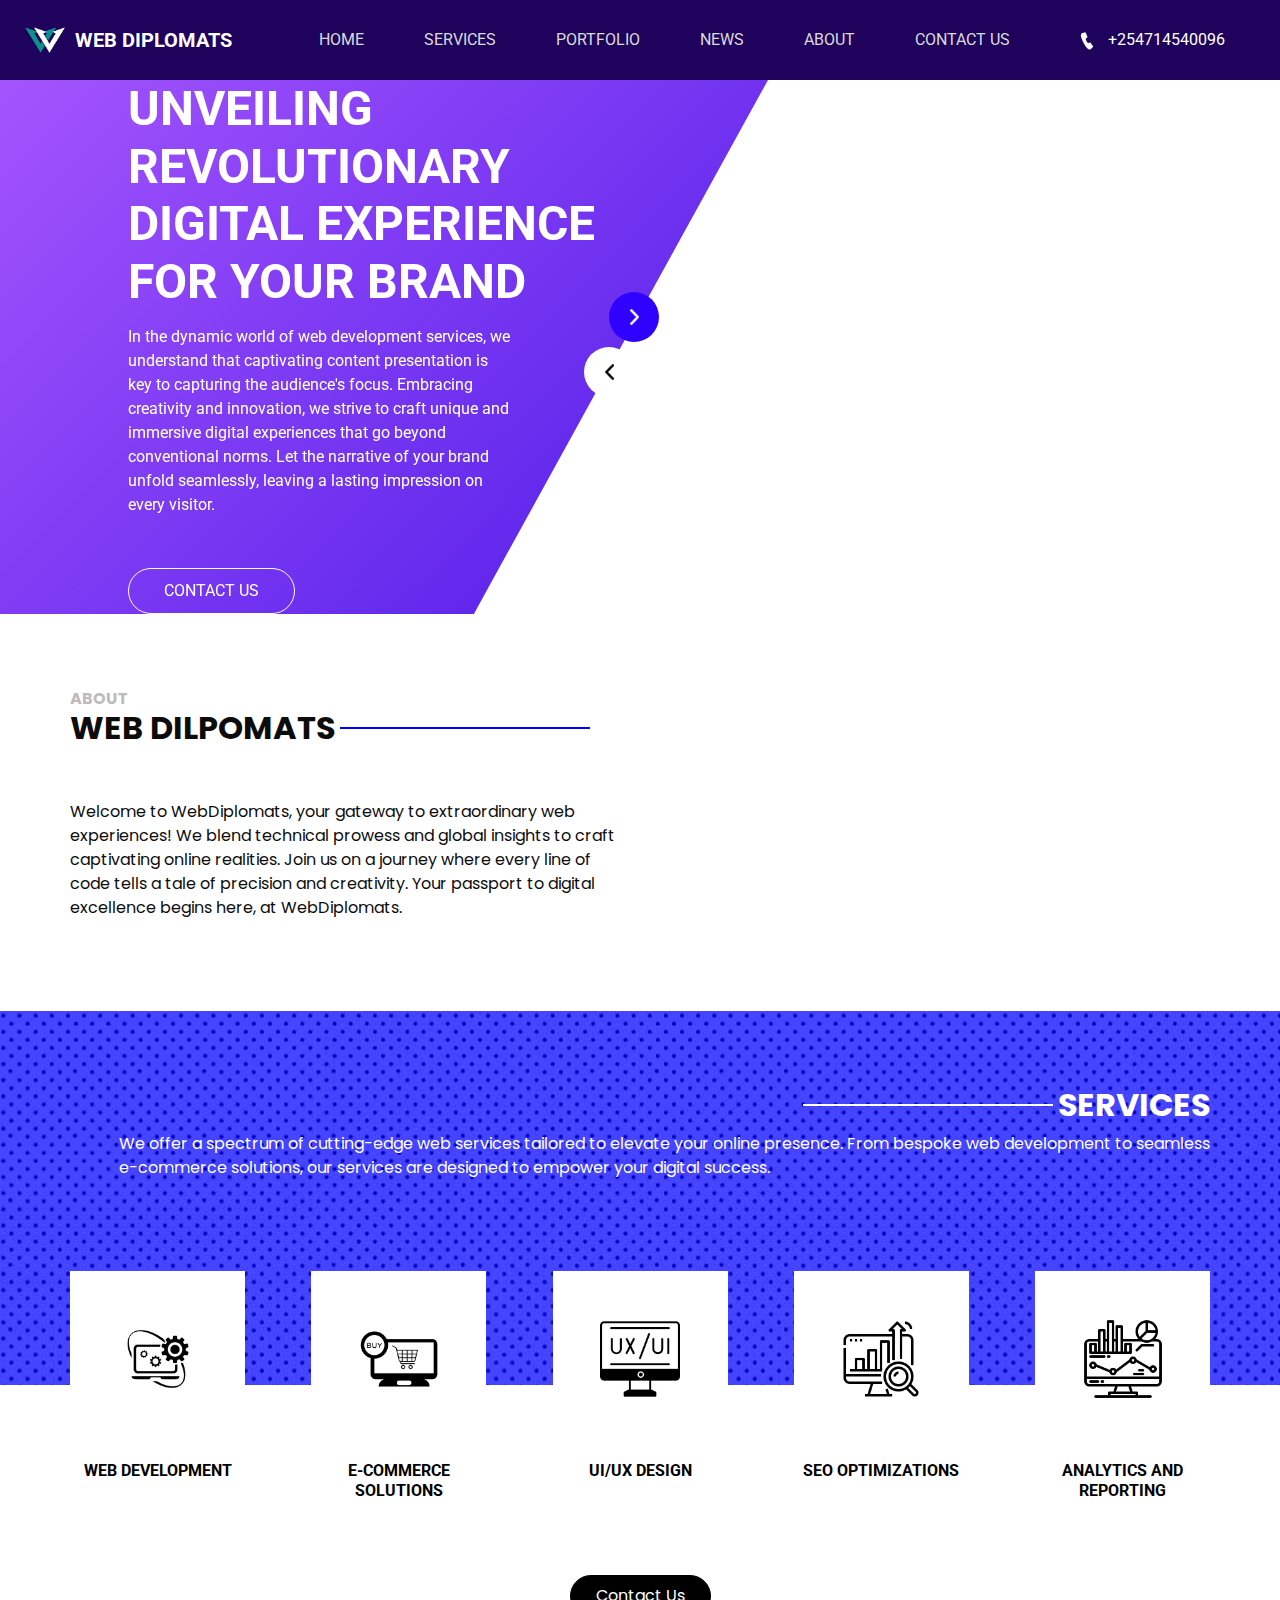
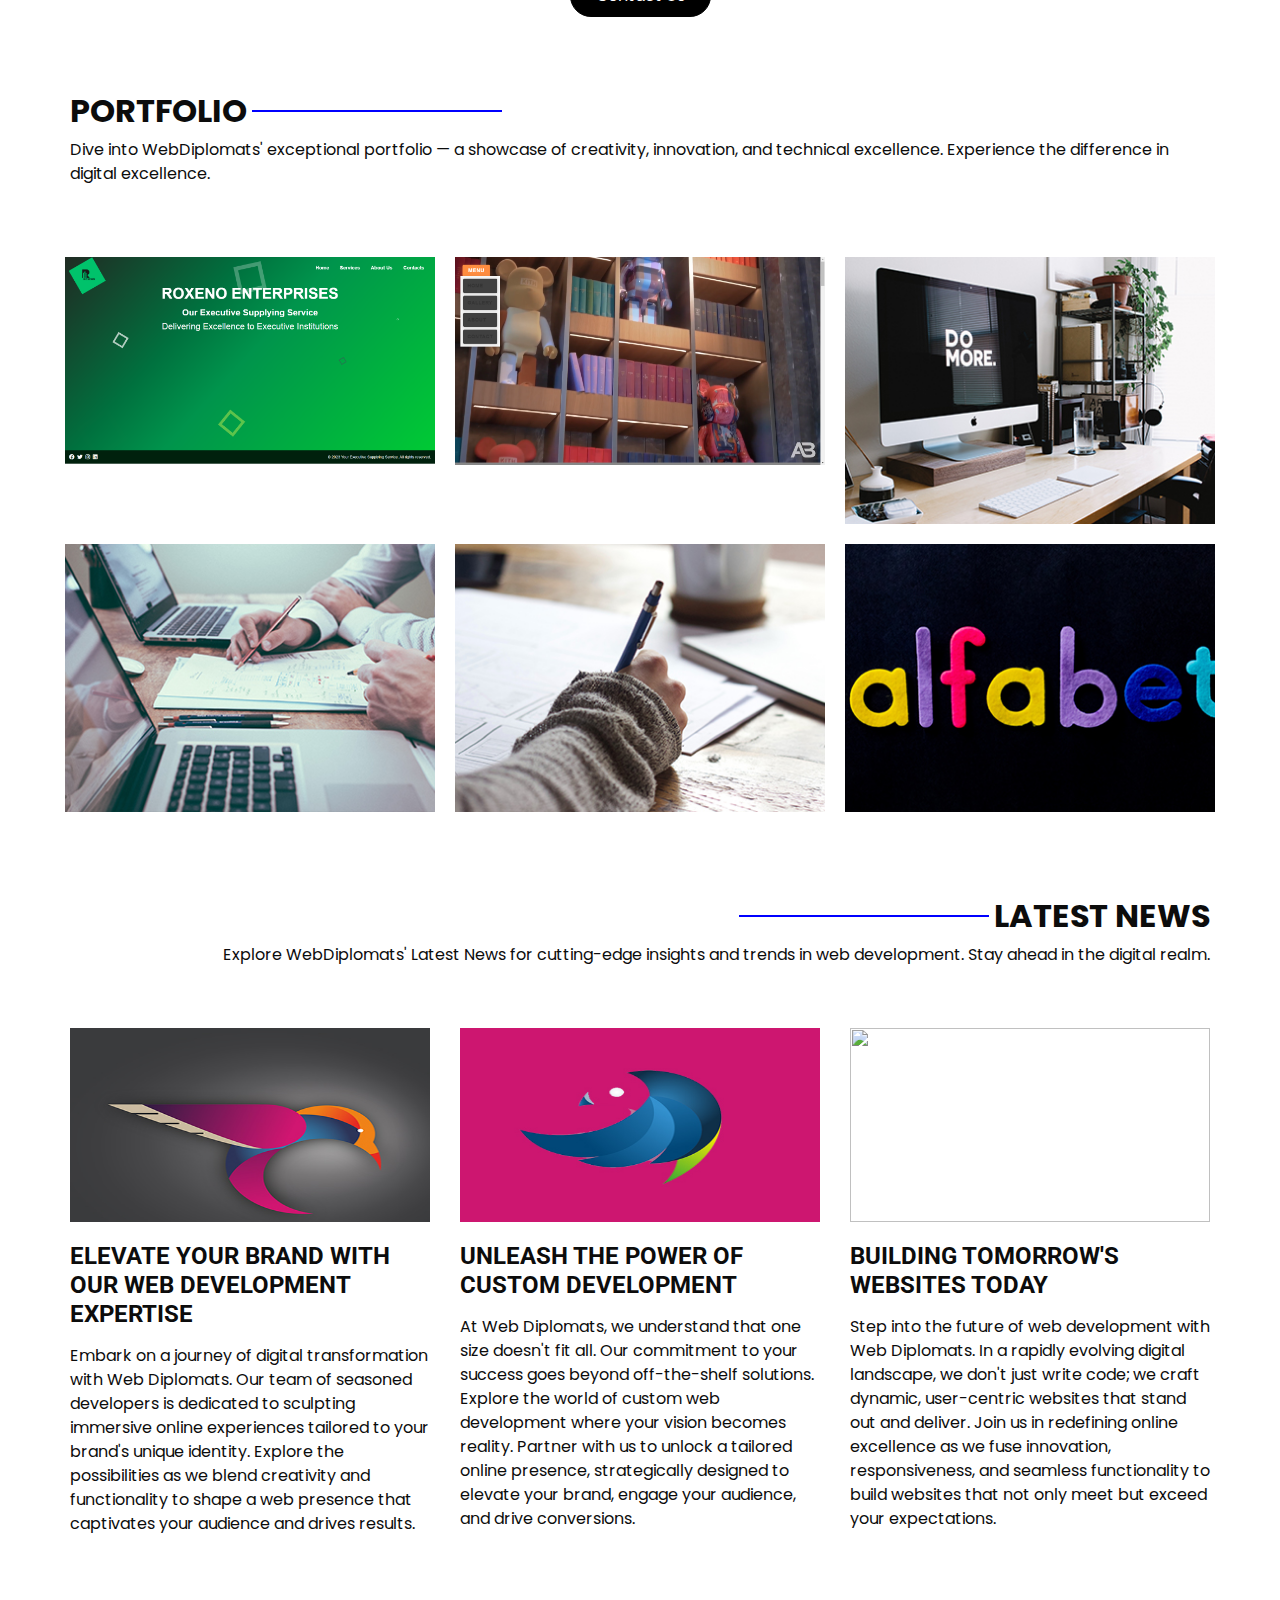
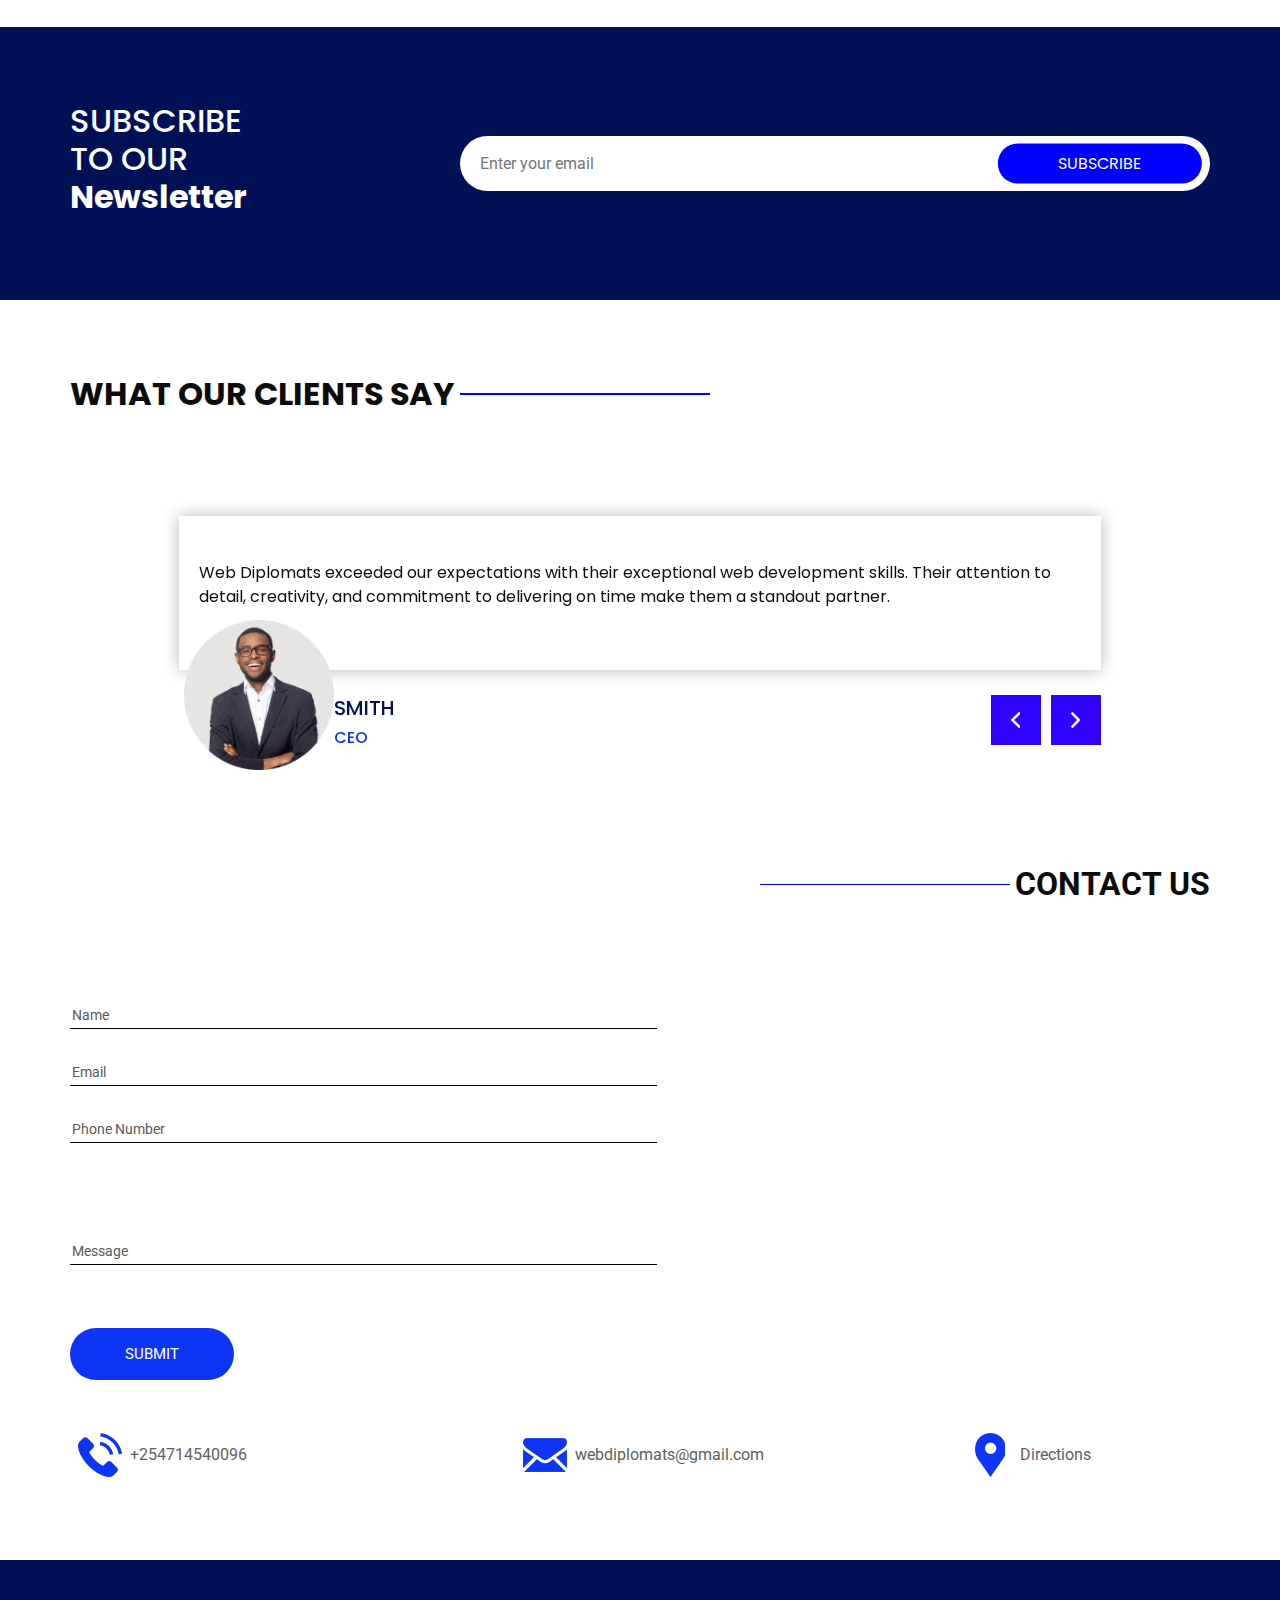
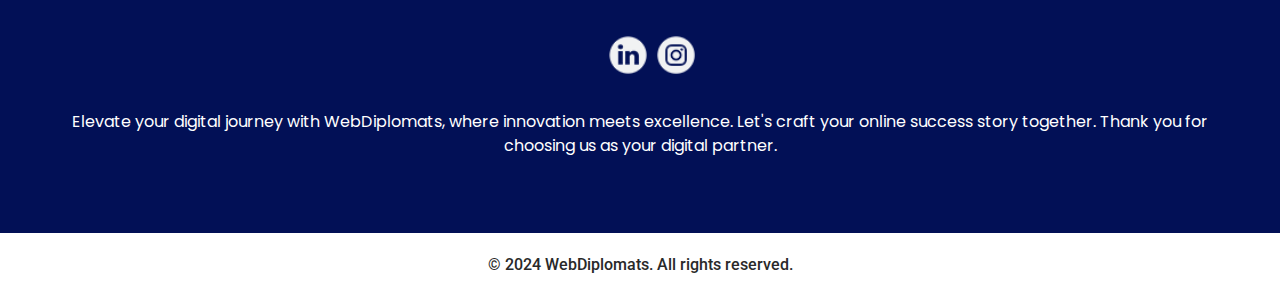
==== commit c528d6f6: "Update index.html" ====
--- a/WebDiplomats/index.html
+++ b/WebDiplomats/index.html
@@ -6,7 +6,8 @@
   <meta charset="utf-8" />
   <meta http-equiv="X-UA-Compatible" content="IE=edge" />
   <!-- Mobile Metas -->
-  <meta name="viewport" content="width=device-width, initial-scale=1, shrink-to-fit=no" />
+  <meta name="viewport" content="width=device-width, initial-scale=1" />
+  
   <!-- Site Metas -->
   <meta name="keywords" content="" />
   <meta name="description" content="" />
@@ -14,7 +15,7 @@
 
   <title>WEB DIPOLMATS</title>
 
-  <link rel="icon" href="C:\Jects\WebDiplomats\images\icon.png" type="image/png">
+  <link rel="icon" href="images\icon.png" type="image/png">
 
 
   <!-- slider stylesheet -->
@@ -68,16 +69,16 @@
                   <a class="nav-link" href="about.html">About </a>
                 </li>
                 <li class="nav-item">
-                  <a class="nav-link" href="contact.html">Contact Me</a>
+                  <a class="nav-link" href="contact.html" >Contact Us</a>
                 </li>
               </ul>
             </div>
             <div class="quote_btn-container  d-flex justify-content-center">
-              <a href="">
+              <a href="https://wa.me/message/Q4PPVWXBBNUMC1" target="_blank" rel="noopener noreferrer">
                 <img src="images/call.png" alt="">
-                CALL : +254714540096
+                +254714540096
               </a>
-              <a href="">
+              <a href="https://wa.me/message/Q4PPVWXBBNUMC1" target="_blank" rel="noopener noreferrer">
                 <span>
               </a>
             </div>
@@ -107,11 +108,13 @@
             FOR YOUR BRAND
           </h1>
           <p>
-            In the dynamic world of web development services, we understand that captivating content presentation is key to capturing the audience's focus. Embracing creativity and innovation, we strive to craft unique and immersive digital experiences that go beyond conventional norms. Let the narrative of your brand unfold seamlessly, leaving a lasting impression on every visitor.
+            In the dynamic world of web development services, we understand that captivating content presentation is key to capturing the audience's focus. 
+            Embracing creativity and innovation, we strive to craft unique and immersive digital experiences that go beyond conventional norms. Let the narrative of your brand unfold seamlessly, 
+            leaving a lasting impression on every visitor.
           </p>
           <div>
-            <a href="" class="slider-link">
-              CONTACT ME
+            <a href="https://wa.me/message/Q4PPVWXBBNUMC1" target="_blank" rel="noopener noreferrer" class="slider-link">
+              CONTACT US
             </a>
           </div>
         </div>
@@ -119,13 +122,14 @@
           <div id="carouselExampleControls" class="carousel slide" data-ride="carousel">
             <div class="carousel-inner">
               <div class="carousel-item active">
-                <img src="C:\Jects\WebDiplomats\images\about-img.jpg" alt="">
+                <img src="images\slide-1.jpg" alt="">
               </div> 
               <div class="carousel-item">
-                <img src="C:\Jects\WebDiplomats\images\about-img.jpg" alt="">
+                <img src="images\slide-2.jpg" alt="">
               </div>
               <div class="carousel-item">
-                <img src="C:\Jects\WebDiplomats\images\about-img.jpg" alt="">
+                <img src="images\slide-3.jpg" alt="">
+              </div>
               </div>
             </div>
 
@@ -154,17 +158,15 @@
               <hr>
             </div>
             <p>
-              Welcome to WebDiplomats, your gateway to extraordinary web experiences! We blend technical prowess and global insights to craft captivating online realities. Join us on a journey where every line of code tells a tale of precision and creativity. Your passport to digital excellence begins here, at WebDiplomats.            </p>
-            <div>
-              <a href="">
-                Read More
-              </a>
-            </div>
+              Welcome to WebDiplomats, your gateway to extraordinary web experiences! We blend technical prowess and global insights to craft captivating online realities. 
+              Join us on a journey where every line of code tells a tale of precision and creativity. Your passport to digital excellence begins here, at WebDiplomats.            
+              </p>
+            
           </div>
         </div>
         <div class="col-md-6">
           <div class="img-box">
-            <img src="C:\Jects\WebDiplomats\images\about-img.jpg" alt="">
+            <img src="images\about.jpg" alt="">
           </div>
         </div>
       </div>
@@ -188,7 +190,8 @@
 
         </div>
         <p>
-          We offer a spectrum of cutting-edge web services tailored to elevate your online presence. From bespoke web development to seamless <br> e-commerce solutions, our services are designed to empower your digital success.
+          We offer a spectrum of cutting-edge web services tailored to elevate your online presence. From bespoke web development to seamless <br> e-commerce solutions,
+         our services are designed to empower your digital success.
         </p>
       </div>
     </div>
@@ -197,8 +200,8 @@
         <a href="">
           <div class="box">
             <div class="img-box">
-              <img src="C:\Jects\WebDiplomats\images/s-1.png" alt="" class="img-1" width="80" height="80">
-              <img src="C:\Jects\WebDiplomats\images/s1-blue.png" alt="" class="img-2" width="100" height="100">
+              <img src="images/s-1.png" alt="" class="img-1" width="80" height="80">
+              <img src="images/s1-blue.png" alt="" class="img-2" width="100" height="100">
             </div>
             <div class="name">
               <h6>
@@ -210,8 +213,8 @@
         <a href="">
           <div class="box">
             <div class="img-box">
-              <img src="C:\Jects\WebDiplomats\images/s-2.png" alt="" class="img-1" width="80" height="80">
-              <img src="C:\Jects\WebDiplomats\images/s2-blue.png" alt="" class="img-2" width="100" height="100">
+              <img src="images/s-2.png" alt="" class="img-1" width="80" height="80">
+              <img src="images/s2-blue.png" alt="" class="img-2" width="100" height="100">
             </div>
             <div class="name">
               <h6>
@@ -223,8 +226,8 @@
         <a href="">
           <div class="box">
             <div class="img-box">
-              <img src="C:\Jects\WebDiplomats\images/s-3.png" alt="" class="img-1" width="80" height="80">
-              <img src="C:\Jects\WebDiplomats\images/s3-blue.png" alt="" class="img-2" width="100" height="100">
+              <img src="images/s-3.png" alt="" class="img-1" width="80" height="80">
+              <img src="images/s3-blue.png" alt="" class="img-2" width="100" height="100">
             </div>
             <div class="name">
               <h6>
@@ -236,8 +239,8 @@
         <a href="">
           <div class="box">
             <div class="img-box">
-              <img src="C:\Jects\WebDiplomats\images/s-4.png" alt="" class="img-1" width="80" height="80">
-              <img src="C:\Jects\WebDiplomats\images/s4-blue.png" alt="" class="img-2" width="100" height="100">
+              <img src="images/s-4.png" alt="" class="img-1" width="80" height="80">
+              <img src="images/s4-blue.png" alt="" class="img-2" width="100" height="100">
             </div>
             <div class="name">
               <h6>
@@ -249,8 +252,8 @@
         <a href="">
           <div class="box">
             <div class="img-box">
-              <img src="C:\Jects\WebDiplomats\images/s-5.png" alt="" class="img-1" width="80" height="80">
-              <img src="C:\Jects\WebDiplomats\images/s5-blue.png" alt="" class="img-2" width="100" height="100" >
+              <img src="images/s-5.png" alt="" class="img-1" width="80" height="80">
+              <img src="images/s5-blue.png" alt="" class="img-2" width="100" height="100" >
             </div>
             <div class="name">
               <h6>
@@ -262,8 +265,8 @@
       </div>
     </div>
     <div class="read-btn">
-      <a href="">
-        Read More
+      <a href="https://wa.me/message/Q4PPVWXBBNUMC1" target="_blank" rel="noopener noreferrer">
+        Contact Us
       </a>
     </div>
   </section>
@@ -287,15 +290,15 @@
         <div class="row">
           <div class="col-md-4">
             <div class="img-box">
-              <img src="C:\Jects\WebDiplomats\images\p-1.png" alt="">
-              <a href="">
-                <img src="C:\Jects\WebDiplomats\images/link.png" alt="">
+              <img src="images\p-1.png" alt="">
+              <a href="http://roxenoenterprises.42web.io/">
+                <img src="images/link.png" alt="">
               </a>
             </div>
           </div>
           <div class="col-md-4">
             <div class="img-box">
-              <img src="C:\Jects\WebDiplomats\images\p-2.png" alt="">
+              <img src="images\p-2.png" alt="">
               <a href="">
                 <img src="images/link.png" alt="">
               </a>
@@ -303,7 +306,7 @@
           </div>
           <div class="col-md-4">
             <div class="img-box">
-              <img src="C:\Jects\WebDiplomats\images/p-3.jpg" alt="">
+              <img src="images/p-3.jpg" alt="">
               <a href="">
                 <img src="images/link.png" alt="">
               </a>
@@ -311,7 +314,7 @@
           </div>
           <div class="col-md-4">
             <div class="img-box">
-              <img src="C:\Jects\WebDiplomats\images/p-4.jpg" alt="">
+              <img src="images/p-4.jpg" alt="">
               <a href="">
                 <img src="images/link.png" alt="">
               </a>
@@ -319,7 +322,7 @@
           </div>
           <div class="col-md-4">
             <div class="img-box">
-              <img src="C:\Jects\WebDiplomats\images/p-5.jpg" alt="">
+              <img src="images/p-5.jpg" alt="">
               <a href="">
                 <img src="images/link.png" alt="">
               </a>
@@ -359,32 +362,24 @@
         <div class="col-md-4">
           <div class="box">
             <div class="img-box">
-              <img src="images/n-1.jpg" alt="">
+              <img src="images/n-1.jpg" alt="" width="348px" height="194px">
             </div>
             <div class="action-box">
               <div class="action">
-                <a href="">
-                  <img src="images/like.png" alt="">
-                </a>
-                <a href="">
-                  <img src="images/comment.png" alt="">
-                </a>
-                <a href="">
-                  <img src="images/share.png" alt="">
-                </a>
+              
               </div>
             </div>
             <div class="detail-box">
               <h4>
-                elements good design
+                Elevate Your Brand with Our Web Development Expertise
               </h4>
               <p>
-                It is a long established fact that a reader will be distracted by the readable content of a page when
-                looking at its layout. The point of using Lorem
+                Embark on a journey of digital transformation with Web Diplomats. Our team of seasoned developers is dedicated to sculpting 
+                immersive online experiences tailored to your brand's unique identity. Explore the possibilities as we blend creativity and functionality to shape
+                a web presence that captivates your audience and drives results.
               </p>
               <div>
-                <a href="">
-                  Read More
+               
                 </a>
               </div>
             </div>
@@ -393,32 +388,24 @@
         <div class="col-md-4">
           <div class="box">
             <div class="img-box">
-              <img src="images/n-2.jpg" alt="">
+              <img src="images/n-2.jpg" alt="" width="348px" height="194px">
             </div>
             <div class="action-box">
               <div class="action">
-                <a href="">
-                  <img src="images/like.png" alt="">
-                </a>
-                <a href="">
-                  <img src="images/comment.png" alt="">
-                </a>
-                <a href="">
-                  <img src="images/share.png" alt="">
-                </a>
+              
               </div>
             </div>
             <div class="detail-box">
               <h4>
-                elements good design
+               Unleash the Power of Custom Development
               </h4>
               <p>
-                It is a long established fact that a reader will be distracted by the readable content of a page when
-                looking at its layout. The point of using Lorem
+                At Web Diplomats, we understand that one size doesn't fit all. Our commitment to your success goes beyond off-the-shelf solutions. 
+                Explore the world of custom web development where your vision becomes reality. Partner with us to unlock a tailored online presence, strategically designed 
+                to elevate your brand, engage your audience, and drive conversions.
               </p>
               <div>
-                <a href="">
-                  Read More
+                
                 </a>
               </div>
             </div>
@@ -427,32 +414,24 @@
         <div class="col-md-4">
           <div class="box">
             <div class="img-box">
-              <img src="images/n-3.png" alt="">
+              <img src="images/n-3.jpg" alt="" width="348px" height="194px">
             </div>
             <div class="action-box">
               <div class="action">
-                <a href="">
-                  <img src="images/like.png" alt="">
-                </a>
-                <a href="">
-                  <img src="images/comment.png" alt="">
-                </a>
-                <a href="">
-                  <img src="images/share.png" alt="">
-                </a>
+                
               </div>
             </div>
             <div class="detail-box">
               <h4>
-                elements good design
+                Building Tomorrow's Websites Today
               </h4>
               <p>
-                It is a long established fact that a reader will be distracted by the readable content of a page when
-                looking at its layout. The point of using Lorem
+                Step into the future of web development with Web Diplomats. In a rapidly evolving digital landscape, we don't just write code; 
+                we craft dynamic, user-centric websites that stand out and deliver. Join us in redefining online excellence as we fuse innovation, responsiveness, 
+                and seamless functionality to build websites that not only meet but exceed your expectations.
               </p>
               <div>
-                <a href="">
-                  Read More
+            
                 </a>
               </div>
             </div>
@@ -516,11 +495,11 @@
                 </div>
                 <div class="client-id">
                   <div class="img-box">
-                    <img src="C:\Jects\WebDiplomats\images\client2.png" alt="" width="140" height="150x">
+                    <img src="images\client2.png" alt="" width="140" height="150x">
                   </div>
                   <div class="name">
                     <h5>
-                      Denis
+                      Smith
                     </h5>
                     <h6>
                       CEO
@@ -540,7 +519,7 @@
                 </div>
                 <div class="client-id">
                   <div class="img-box">
-                    <img src="C:\Jects\WebDiplomats\images\client1.png" alt="" width="140" height="150x">
+                    <img src="images\client1.png" alt="" width="140" height="150x">
                   </div>
                   <div class="name">
                     <h5>
@@ -564,7 +543,7 @@
                 </div>
                 <div class="client-id">
                   <div class="img-box">
-                    <img src="C:\Jects\WebDiplomats\images\client3.png" width="140" height="150x" alt="">
+                    <img src="images\client3.png" width="140" height="150x" alt="">
                   </div>
                   <div class="name">
                     <h5>
@@ -599,31 +578,31 @@
         <div class="custom_heading-container">
           <hr>
           <h2>
-            Contact Me
+            Contact Us
           </h2>
         </div>
       </div>
       <div class="layout_padding-top layout_padding2-bottom">
         <div class="row">
           <div class="col-md-7">
-            <form action="">
+            <form action="https://formspree.io/f/meqyoovd" method="post">
               <div class="contact_form-container">
                 <div>
                   <div>
-                    <input type="text" placeholder="Name">
+                    <input type="text" id="name" name="name" placeholder="Name" required>
                   </div>
                   <div>
-                    <input type="email" placeholder="Email">
+                    <input type="email" id="email"  name="email" placeholder="Email" required>
                   </div>
                   <div>
-                    <input type="text" placeholder="Phone Number">
+                    <input type="text" name="Phone Number" placeholder="Phone Number">
                   </div>
                   <div class="">
-                    <input type="text" placeholder="Message" class="message_input">
+                    <input type="text" id="message" name="Message" placeholder="Message" class="message_input" required>
                   </div>
                   <div class="mt-5">
                     <button type="submit">
-                      send
+                      Submit
                     </button>
                   </div>
                 </div>
@@ -637,7 +616,7 @@
               <div id="map">
                 <div class="map-responsive">
                   <iframe
-                    src="https://www.google.com/maps/embed/v1/place?key=AIzaSyA0s1a7phLN0iaD6-UE7m4qP-z21pH0eSc&q=Eiffel+Tower+Paris+France"
+                    src="https://www.google.com/maps/embed/v1/place?key=AIzaSyA0s1a7phLN0iaD6-UE7m4qP-z21pH0eSc&q=Nairobi+Kenya+Westlands"
                     width="600" height="300" frameborder="0" style="border:0; width: 100%;" allowfullscreen></iframe>
                 </div>
               </div>
@@ -647,7 +626,7 @@
       </div>
       <div class="contact_items">
 
-        <a href="">
+        <a href="https://wa.me/message/Q4PPVWXBBNUMC1" target="_blank" rel="noopener noreferrer">
           <div class="item ">
             <div class="img-box box-2">
 
@@ -659,7 +638,7 @@
             </div>
           </div>
         </a>
-        <a href="">
+        <a href="mailto:webdiplomat21@gmail.com" target="_blank" rel="noopener noreferrer">
           <div class="item ">
             <div class="img-box box-3">
 
@@ -671,7 +650,7 @@
             </div>
           </div>
         </a>
-        <a href="">
+        <a href="https://www.google.com/maps/embed/v1/place?key=AIzaSyA0s1a7phLN0iaD6-UE7m4qP-z21pH0eSc&q=Nairobi+Kenya+Westlands">
           <div class="item ">
             <div class="img-box box-1">
 
@@ -695,13 +674,13 @@
     <div class="container">
       <div class="info_social">
         <div>
-          <a href="">
-            <img src="images/fb.png" alt="">
+          <a href="https://wa.me/message/Q4PPVWXBBNUMC1" target="_blank" rel="noopener noreferrer">
+            <img src="images/whatsapp.png" alt="">
           </a>
         </div>
         <div>
           <a href="">
-            <img src="images/twitter.png" alt="">
+            <img src="images/telegram.png" alt="">
           </a>
         </div>
         <div>
@@ -741,4 +720,4 @@
 </body>
 </body>
 
-</html>+</html>
